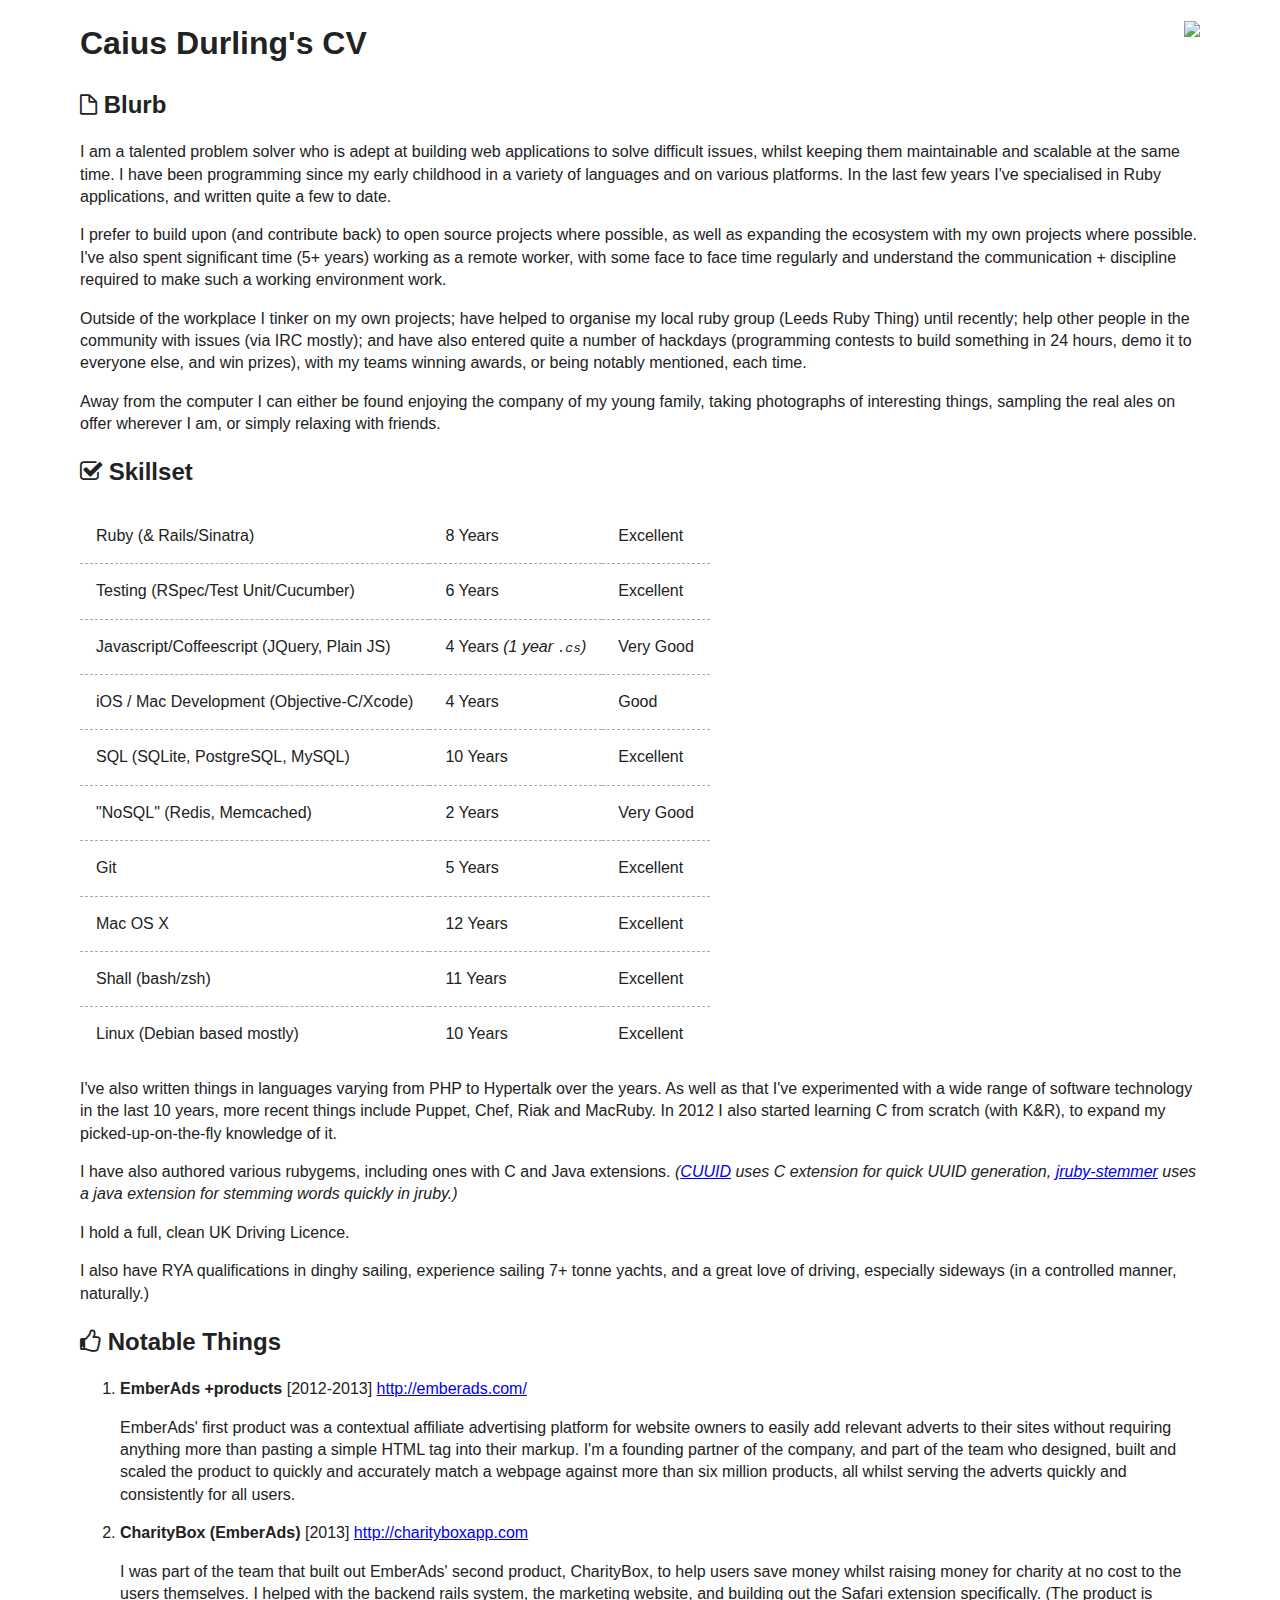
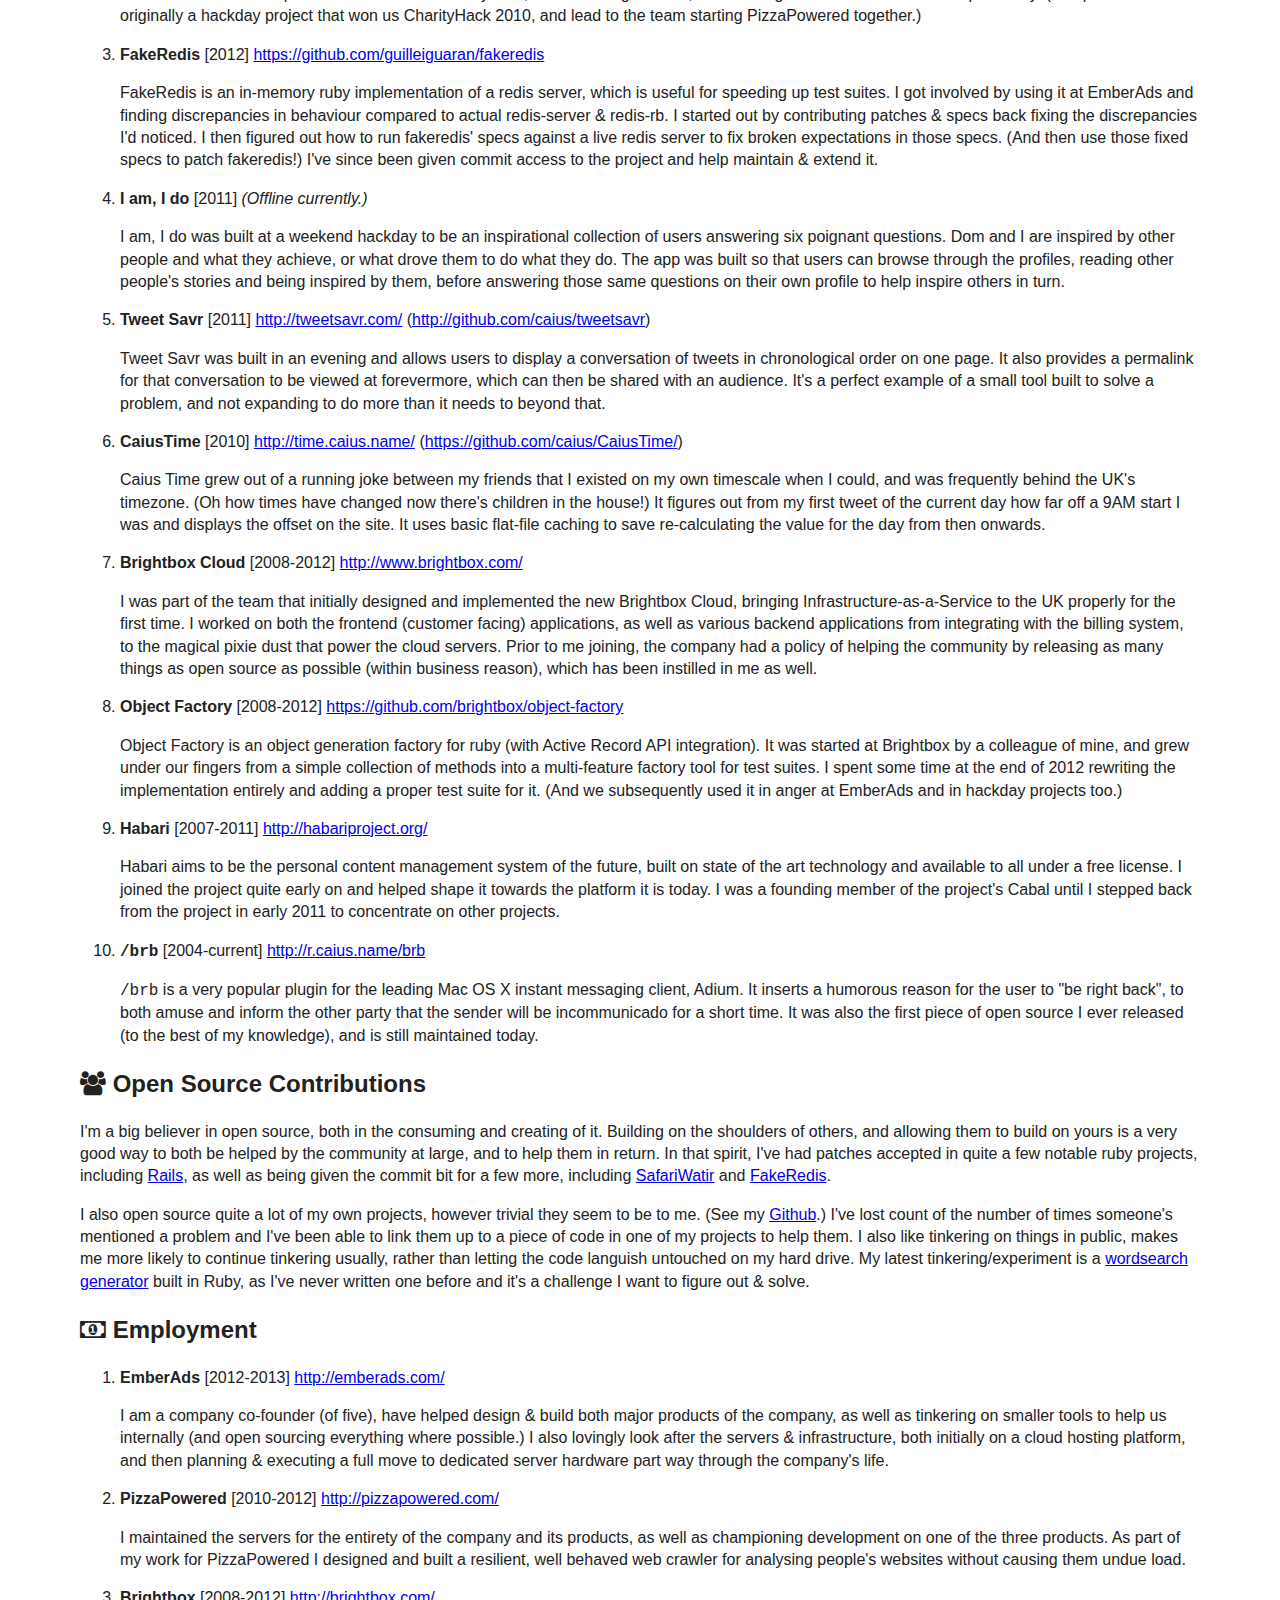
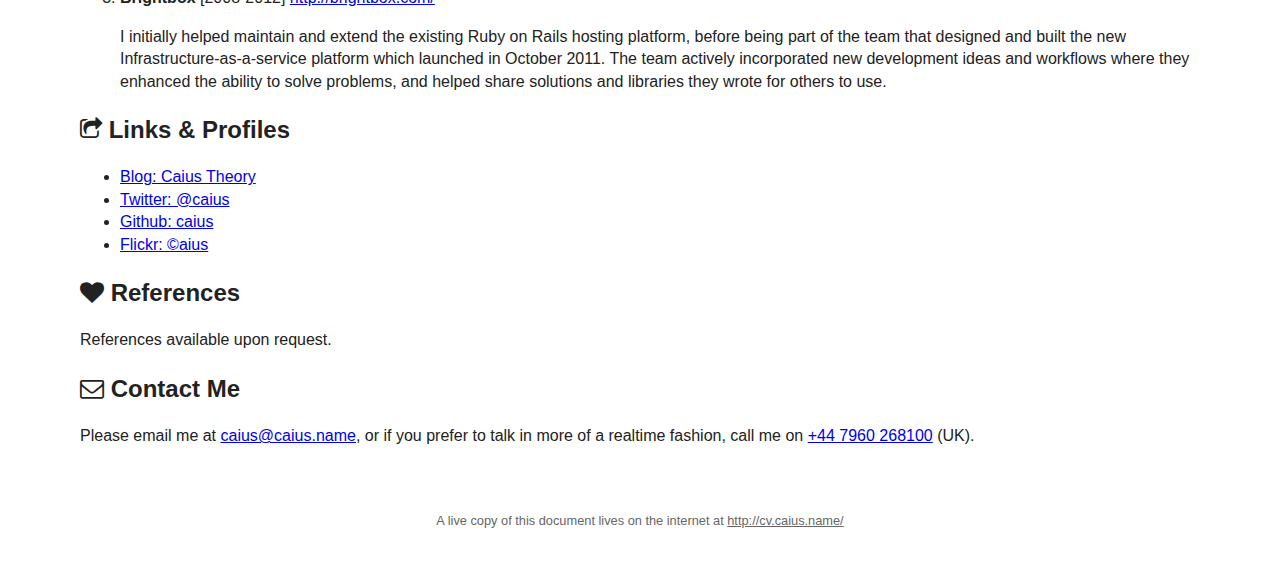
==== static/index.html @ 547f4424 "Move static inputs into static/ folder" ====
<!DOCTYPE html>
<!--[if lt IE 7]>      <html class="no-js lt-ie9 lt-ie8 lt-ie7"> <![endif]-->
<!--[if IE 7]>         <html class="no-js lt-ie9 lt-ie8"> <![endif]-->
<!--[if IE 8]>         <html class="no-js lt-ie9"> <![endif]-->
<!--[if gt IE 8]><!--> <html class="no-js"> <!--<![endif]-->
<head>
  <meta charset="utf-8">
  <meta http-equiv="X-UA-Compatible" content="IE=edge,chrome=1">
  <title></title>
  <meta name="description" content="">
  <meta name="viewport" content="width=device-width">

  <link rel="stylesheet" href="css/font-awesome.min.css">
  <link rel="stylesheet" href="css/normalize.css">
  <link rel="stylesheet" href="css/main.css">
</head>
<body>
  <h1>
    Caius Durling's CV
    <img src="http://caius.name/images/avatar.png" />
  </h1>

  <h2 id="blurb">
    <i class="icon-file"></i> Blurb
  </h2>
  <p>
    I am a talented problem solver who is adept at building web applications to solve difficult issues, whilst keeping them maintainable and scalable at the same time. I have been programming since my early childhood in a variety of languages and on various platforms. In the last few years I've specialised in Ruby applications, and written quite a few to date.
  </p>
  <p>
    I prefer to build upon (and contribute back) to open source projects where possible, as well as expanding the ecosystem with my own projects where possible. I've also spent significant time (5+ years) working as a remote worker, with some face to face time regularly and understand the communication + discipline required to make such a working environment work.
  </p>
  <p>
    Outside of the workplace I tinker on my own projects; have helped to organise my local ruby group (Leeds Ruby Thing) until recently; help other people in the community with issues (via IRC mostly); and have also entered quite a number of hackdays (programming contests to build something in 24 hours, demo it to everyone else, and win prizes), with my teams winning awards, or being notably mentioned, each time.
  </p>
  <p>
    Away from the computer I can either be found enjoying the company of my young family, taking photographs of interesting things, sampling the real ales on offer wherever I am, or simply relaxing with friends.
  </p>
  <h2 id="skillset">
    <i class="icon-check"></i> Skillset
  </h2>

  <table>
    <tr>
      <td>Ruby (&amp; Rails/Sinatra)</td>
      <td>8 Years</td>
      <td>Excellent</td>
    </tr>
    <tr>
      <td>Testing (RSpec/Test Unit/Cucumber)</td>
      <td>6 Years</td>
      <td>Excellent</td>
    </tr>
    <tr>
      <td>Javascript/Coffeescript (JQuery, Plain JS)</td>
      <td>4 Years <i>(1 year <tt>.cs</tt>)</i></td>
      <td>Very Good</td>
    </tr>
    <tr>
      <td>iOS / Mac Development (Objective-C/Xcode)</td>
      <td>4 Years</td>
      <td>Good</td>
    </tr>
    <tr>
      <td>SQL (SQLite, PostgreSQL, MySQL)</td>
      <td>10 Years</td>
      <td>Excellent</td>
    </tr>
    <tr>
      <td>"NoSQL" (Redis, Memcached)</td>
      <td>2 Years</td>
      <td>Very Good</td>
    </tr>
    <tr>
      <td>Git</td>
      <td>5 Years</td>
      <td>Excellent</td>
    </tr>
    <tr>
      <td>Mac OS X</td>
      <td>12 Years</td>
      <td>Excellent</td>
    </tr>
    <tr>
      <td>Shall (bash/zsh)</td>
      <td>11 Years</td>
      <td>Excellent</td>
    </tr>
    <tr>
      <td>Linux (Debian based mostly)</td>
      <td>10 Years</td>
      <td>Excellent</td>
    </tr>
  </table>

  <p>I've also written things in languages varying from PHP to Hypertalk over the years. As well as that I've experimented with a wide range of software technology in the last 10 years, more recent things include Puppet, Chef, Riak and MacRuby. In 2012 I also started learning C from scratch (with K&amp;R), to expand my picked-up-on-the-fly knowledge of it.</p>

  <p>I have also authored various rubygems, including ones with C and Java extensions. <em>(<a href="https://github.com/EmberAds/cuuid">CUUID</a> uses C extension for quick UUID generation, <a href="https://github.com/caius/jruby-stemmer">jruby-stemmer</a> uses a java extension for stemming words quickly in jruby.)</em></p>

  <p>
    I hold a full, clean UK Driving Licence.
  </p>
  <p>
    I also have RYA qualifications in dinghy sailing, experience sailing 7+ tonne yachts, and a great love of driving, especially sideways (in a controlled manner, naturally.)
  </p>

  <h2 id="notable-things">
    <i class="icon-thumbs-up"></i> Notable Things
  </h2>

  <ol>
    <li>
      <p>
        <strong>EmberAds +products</strong> [2012-2013] <a href="http://emberads.com/">http://emberads.com/</a>
      </p>
      <p>
        EmberAds' first product was a contextual affiliate advertising platform for website owners to easily add relevant adverts to their sites without requiring anything more than pasting a simple HTML tag into their markup. I'm a founding partner of the company, and part of the team who designed, built and scaled the product to quickly and accurately match a webpage against more than six million products, all whilst serving the adverts quickly and consistently for all users.
      </p>
    </li>
    <li>
      <p>
        <strong>CharityBox (EmberAds)</strong> [2013] <a href="http://charityboxapp.com">http://charityboxapp.com</a>
      </p>
      <p>
        I was part of the team that built out EmberAds' second product, CharityBox, to help users save money whilst raising money for charity at no cost to the users themselves. I helped with the backend rails system, the marketing website, and building out the Safari extension specifically. (The product is originally a hackday project that won us CharityHack 2010, and lead to the team starting PizzaPowered together.)
      </p>
    </li>
    <li>
      <p><strong>FakeRedis</strong> [2012] <a href="https://github.com/guilleiguaran/fakeredis">https://github.com/guilleiguaran/fakeredis</a></p>
      <p>FakeRedis is an in-memory ruby implementation of a redis server, which is useful for speeding up test suites. I got involved by using it at EmberAds and finding discrepancies in behaviour compared to actual redis-server &amp; redis-rb. I started out by contributing patches &amp; specs back fixing the discrepancies I'd noticed. I then figured out how to run fakeredis' specs against a live redis server to fix broken expectations in those specs. (And then use those fixed specs to patch fakeredis!) I've since been given commit access to the project and help maintain &amp; extend it.</p>
    </li>
    <li>
      <p>
        <strong>I am, I do</strong> [2011] <em>(Offline currently.)</em>
      </p>
      <p>
        I am, I do was built at a weekend hackday to be an inspirational collection of users answering six poignant questions. Dom and I are inspired by other people and what they achieve, or what drove them to do what they do. The app was built so that users can browse through the profiles, reading other people's stories and being inspired by them, before answering those same questions on their own profile to help inspire others in turn.
      </p>
    </li>
    <li>
      <p>
        <strong>Tweet Savr</strong> [2011] <a href="http://tweetsavr.com/">http://tweetsavr.com/</a> (<a href="http://github.com/caius/tweetsavr">http://github.com/caius/tweetsavr</a>)
      </p>
      <p>
        Tweet Savr was built in an evening and allows users to display a conversation of tweets in chronological order on one page. It also provides a permalink for that conversation to be viewed at forevermore, which can then be shared with an audience. It's a perfect example of a small tool built to solve a problem, and not expanding to do more than it needs to beyond that.
      </p>
    </li>
    <li>
      <p>
        <strong>CaiusTime</strong> [2010] <a href="http://time.caius.name/">http://time.caius.name/</a> (<a href="https://github.com/caius/CaiusTime/">https://github.com/caius/CaiusTime/</a>)
      </p>
      <p>
        Caius Time grew out of a running joke between my friends that I existed on my own timescale when I could, and was frequently behind the UK's timezone. (Oh how times have changed now there's children in the house!) It figures out from my first tweet of the current day how far off a 9AM start I was and displays the offset on the site. It uses basic flat-file caching to save re-calculating the value for the day from then onwards.
      </p>
    </li>
    <li>
      <p>
        <strong>Brightbox Cloud</strong> [2008-2012] <a href="http://www.brightbox.com/">http://www.brightbox.com/</a>
      </p>
      <p>
        I was part of the team that initially designed and implemented the new Brightbox Cloud, bringing Infrastructure-as-a-Service to the UK properly for the first time. I worked on both the frontend (customer facing) applications, as well as various backend applications from integrating with the billing system, to the magical pixie dust that power the cloud servers. Prior to me joining, the company had a policy of helping the community by releasing as many things as open source as possible (within business reason), which has been instilled in me as well.
      </p>
    </li>
    <li>
      <p><strong>Object Factory</strong> [2008-2012] <a href="https://github.com/brightbox/object-factory">https://github.com/brightbox/object-factory</a></p>
      <p>Object Factory is an object generation factory for ruby (with Active Record API integration). It was started at Brightbox by a colleague of mine, and grew under our fingers from a simple collection of methods into a multi-feature factory tool for test suites. I spent some time at the end of 2012 rewriting the implementation entirely and adding a proper test suite for it. (And we subsequently used it in anger at EmberAds and in hackday projects too.)</p>
    </li>
    <li>
      <p>
        <strong>Habari</strong> [2007-2011] <a href="http://habariproject.org/">http://habariproject.org/</a>
      </p>
      <p>
        Habari aims to be the personal content management system of the future, built on state of the art technology and available to all under a free license. I joined the project quite early on and helped shape it towards the platform it is today. I was a founding member of the project's Cabal until I stepped back from the project in early 2011 to concentrate on other projects.
      </p>
    </li>
    <li>
      <p>
        <strong><code>/brb</code></strong> [2004-current] <a href="http://r.caius.name/brb">http://r.caius.name/brb</a>
      </p>
      <p>
        <code>/brb</code> is a very popular plugin for the leading Mac OS X instant messaging client, Adium. It inserts a humorous reason for the user to "be right back", to both amuse and inform the other party that the sender will be incommunicado for a short time. It was also the first piece of open source I ever released (to the best of my knowledge), and is still maintained today.
      </p>
    </li>
  </ol>

  <h2 id="open-source">
    <i class="icon-group"></i> Open Source Contributions
  </h2>
  <p>
    I'm a big believer in open source, both in the consuming and creating of it. Building on the shoulders of others, and allowing them to build on yours is a very good way to both be helped by the community at large, and to help them in return. In that spirit, I've had patches accepted in quite a few notable ruby projects, including <a href="https://github.com/rails/rails">Rails</a>, as well as being given the commit bit for a few more, including <a href="https://github.com/redsquirrel/safariwatir">SafariWatir</a> and <a href="https://github.com/guilleiguaran/fakeredis">FakeRedis</a>.
  </p>
  <p>
    I also open source quite a lot of my own projects, however trivial they seem to be to me. (See my <a href="http://github.com/caius">Github</a>.) I've lost count of the number of times someone's mentioned a problem and I've been able to link them up to a piece of code in one of my projects to help them. I also like tinkering on things in public, makes me more likely to continue tinkering usually, rather than letting the code languish untouched on my hard drive. My latest tinkering/experiment is a <a href="https://github.com/caius/wordsearch">wordsearch generator</a> built in Ruby, as I've never written one before and it's a challenge I want to figure out &amp; solve.
  </p>

  <h2 id="employment">
    <i class="icon-money"></i> Employment
  </h2>
  <ol style="list-style-type: decimal">
    <li>
      <p>
        <strong>EmberAds</strong> [2012-2013] <a href="http://emberads.com/">http://emberads.com/</a>
      </p>
      <p>
        I am a company co-founder (of five), have helped design &amp; build both major products of the company, as well as tinkering on smaller tools to help us internally (and open sourcing everything where possible.) I also lovingly look after the servers &amp; infrastructure, both initially on a cloud hosting platform, and then planning &amp; executing a full move to dedicated server hardware part way through the company's life.
      </p>
    </li>
    <li>
      <p>
        <strong>PizzaPowered</strong> [2010-2012] <a href="http://pizzapowered.com/">http://pizzapowered.com/</a>
      </p>
      <p>
        I maintained the servers for the entirety of the company and its products, as well as championing development on one of the three products. As part of my work for PizzaPowered I designed and built a resilient, well behaved web crawler for analysing people's websites without causing them undue load.
      </p>
    </li>
    <li>
      <p>
        <strong>Brightbox</strong> [2008-2012] <a href="http://brightbox.com/">http://brightbox.com/</a>
      </p>
      <p>
        I initially helped maintain and extend the existing Ruby on Rails hosting platform, before being part of the team that designed and built the new Infrastructure-as-a-service platform which launched in October 2011. The team actively incorporated new development ideas and workflows where they enhanced the ability to solve problems, and helped share solutions and libraries they wrote for others to use.
      </p>
    </li>
  </ol>
  <h2 id="links-profiles">
    <i class="icon-share"></i> Links &amp; Profiles
  </h2>
  <ul>
    <li>
      <a href="http://caiustheory.com/">Blog: Caius Theory</a>
    </li>
    <li>
      <a href="http://twitter.com/caius">Twitter: @caius</a>
    </li>
    <li>
      <a href="http://github.com/caius">Github: caius</a>
    </li>
    <li>
      <a href="http://flickr.com/caius">Flickr: ©aius</a>
    </li>
  </ul>

  <h2 id="references">
    <i class="icon-heart"></i> References
  </h2>

  <p>References available upon request.</p>

  <h2 id="contact-me">
    <i class="icon-envelope"></i> Contact Me
  </h2>
  <p>
  Please email me at <script type="text/javascript">
    //<![CDATA[
    <!--
      h='&#x63;&#x61;&#x69;&#x75;&#x73;&#46;&#110;&#x61;&#x6d;&#x65;';a='&#64;';n='&#x63;&#x61;&#x69;&#x75;&#x73;';e=n+a+h;
      document.write('<a h'+'ref'+'="ma'+'ilto'+':'+e+'">'+e+'<\/'+'a'+'>');
        // -->
        //]]>
        </script><noscript>caius at caius dot name</noscript>, or if you prefer to talk in more of a realtime fashion, call me on <a href="tel://447960268100/">+44 7960 268100</a> (UK).
    </p>

  <footer>
    A live copy of this document lives on the internet at <a href="http://cv.caius.name/">http://cv.caius.name/</a>
  </footer>

</body>
</html>
---- static/css/main.css ----
/*
 * HTML5 Boilerplate
 *
 * What follows is the result of much research on cross-browser styling.
 * Credit left inline and big thanks to Nicolas Gallagher, Jonathan Neal,
 * Kroc Camen, and the H5BP dev community and team.
 */

/* ==========================================================================
   Base styles: opinionated defaults
   ========================================================================== */

html,
button,
input,
select,
textarea {
    color: #222;
}

body {
    font-size: 1em;
    line-height: 1.4;
}

/*
 * Remove text-shadow in selection highlight: h5bp.com/i
 * These selection declarations have to be separate.
 * Customize the background color to match your design.
 */

::-moz-selection {
    background: #b3d4fc;
    text-shadow: none;
}

::selection {
    background: #b3d4fc;
    text-shadow: none;
}

/*
 * A better looking default horizontal rule
 */

hr {
    display: block;
    height: 1px;
    border: 0;
    border-top: 1px solid #ccc;
    margin: 1em 0;
    padding: 0;
}

/*
 * Remove the gap between images and the bottom of their containers: h5bp.com/i/440
 */

img {
    vertical-align: middle;
}

/*
 * Remove default fieldset styles.
 */

fieldset {
    border: 0;
    margin: 0;
    padding: 0;
}

/*
 * Allow only vertical resizing of textareas.
 */

textarea {
    resize: vertical;
}

/* ==========================================================================
   Chrome Frame prompt
   ========================================================================== */

.chromeframe {
    margin: 0.2em 0;
    background: #ccc;
    color: #000;
    padding: 0.2em 0;
}

/* ==========================================================================
   Author's custom styles
   ========================================================================== */

   body {
     margin-left: 5em;
     margin-right: 5em;
     margin-bottom: 3em;
   }

   h1 img {
     float: right;
   }

   table tr {
     border-bottom: 1px dashed #aaa;
   }

   table tr:last-child {
     border-bottom: none;
   }

   table td {
     padding: 1em;
   }

   ol {
     list-style-type: decimal;
   }

   footer {
     font-size: 0.8em;
     color: #666;
     text-align: center;
     margin: 0 auto;
     margin-top: 5em;
   }

   footer a {
     color: #666;
   }

/* ==========================================================================
   Helper classes
   ========================================================================== */

/*
 * Image replacement
 */

.ir {
    background-color: transparent;
    border: 0;
    overflow: hidden;
    /* IE 6/7 fallback */
    *text-indent: -9999px;
}

.ir:before {
    content: "";
    display: block;
    width: 0;
    height: 150%;
}

/*
 * Hide from both screenreaders and browsers: h5bp.com/u
 */

.hidden {
    display: none !important;
    visibility: hidden;
}

/*
 * Hide only visually, but have it available for screenreaders: h5bp.com/v
 */

.visuallyhidden {
    border: 0;
    clip: rect(0 0 0 0);
    height: 1px;
    margin: -1px;
    overflow: hidden;
    padding: 0;
    position: absolute;
    width: 1px;
}

/*
 * Extends the .visuallyhidden class to allow the element to be focusable
 * when navigated to via the keyboard: h5bp.com/p
 */

.visuallyhidden.focusable:active,
.visuallyhidden.focusable:focus {
    clip: auto;
    height: auto;
    margin: 0;
    overflow: visible;
    position: static;
    width: auto;
}

/*
 * Hide visually and from screenreaders, but maintain layout
 */

.invisible {
    visibility: hidden;
}

/*
 * Clearfix: contain floats
 *
 * For modern browsers
 * 1. The space content is one way to avoid an Opera bug when the
 *    `contenteditable` attribute is included anywhere else in the document.
 *    Otherwise it causes space to appear at the top and bottom of elements
 *    that receive the `clearfix` class.
 * 2. The use of `table` rather than `block` is only necessary if using
 *    `:before` to contain the top-margins of child elements.
 */

.clearfix:before,
.clearfix:after {
    content: " "; /* 1 */
    display: table; /* 2 */
}

.clearfix:after {
    clear: both;
}

/*
 * For IE 6/7 only
 * Include this rule to trigger hasLayout and contain floats.
 */

.clearfix {
    *zoom: 1;
}

/* ==========================================================================
   EXAMPLE Media Queries for Responsive Design.
   Theses examples override the primary ('mobile first') styles.
   Modify as content requires.
   ========================================================================== */

@media only screen and (min-width: 35em) {
    /* Style adjustments for viewports that meet the condition */
}

@media print,
       (-o-min-device-pixel-ratio: 5/4),
       (-webkit-min-device-pixel-ratio: 1.25),
       (min-resolution: 120dpi) {
    /* Style adjustments for high resolution devices */
}

/* ==========================================================================
   Print styles.
   Inlined to avoid required HTTP connection: h5bp.com/r
   ========================================================================== */

@media print {
    * {
        background: transparent !important;
        color: #000 !important; /* Black prints faster: h5bp.com/s */
        box-shadow: none !important;
        text-shadow: none !important;
    }

    a,
    a:visited {
        text-decoration: underline;
    }

    a[href]:after {
        content: " (" attr(href) ")";
    }

    abbr[title]:after {
        content: " (" attr(title) ")";
    }

    /*
     * Don't show links for images, or javascript/internal links
     */

    .ir a:after,
    a[href^="javascript:"]:after,
    a[href^="#"]:after {
        content: "";
    }

    pre,
    blockquote {
        border: 1px solid #999;
        page-break-inside: avoid;
    }

    thead {
        display: table-header-group; /* h5bp.com/t */
    }

    tr,
    img {
        page-break-inside: avoid;
    }

    img {
        max-width: 100% !important;
    }

    @page {
        margin: 0.5cm;
    }

    p,
    h2,
    h3 {
        orphans: 3;
        widows: 3;
    }

    h2,
    h3 {
        page-break-after: avoid;
    }
}
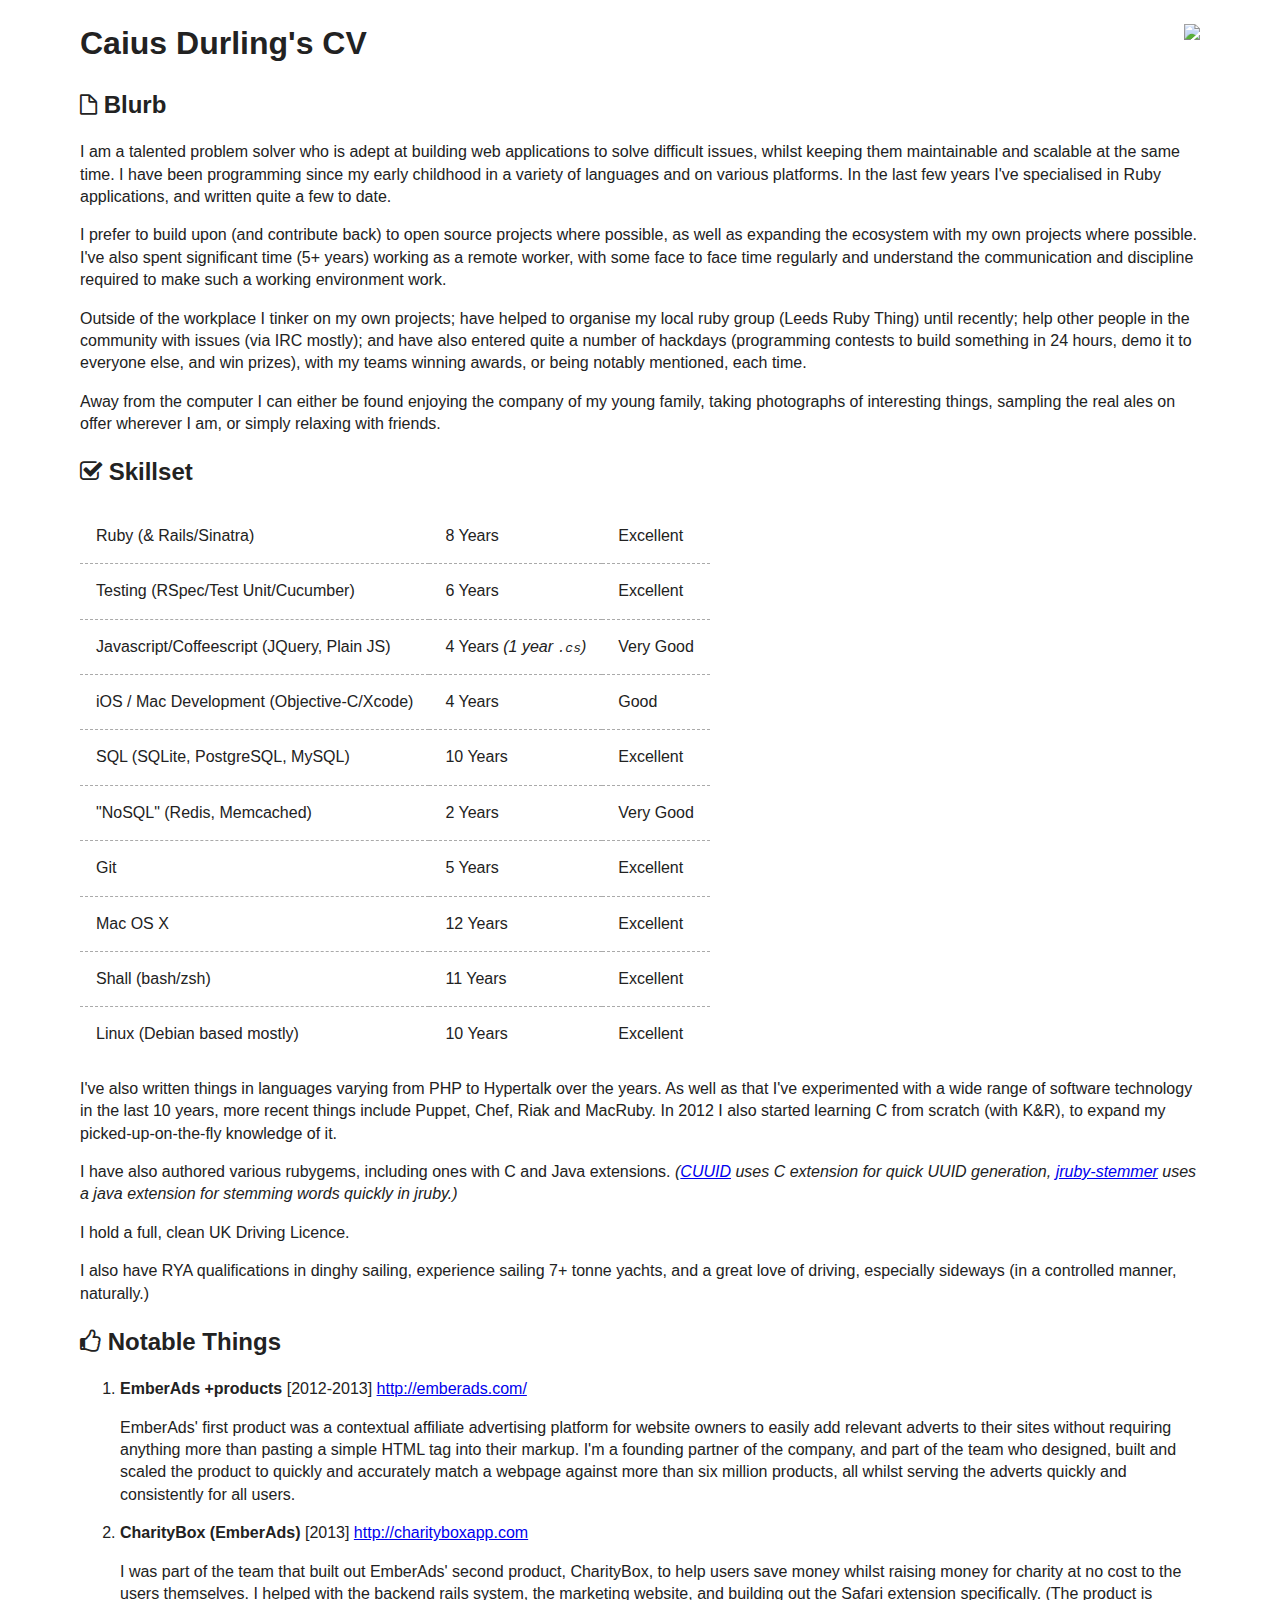
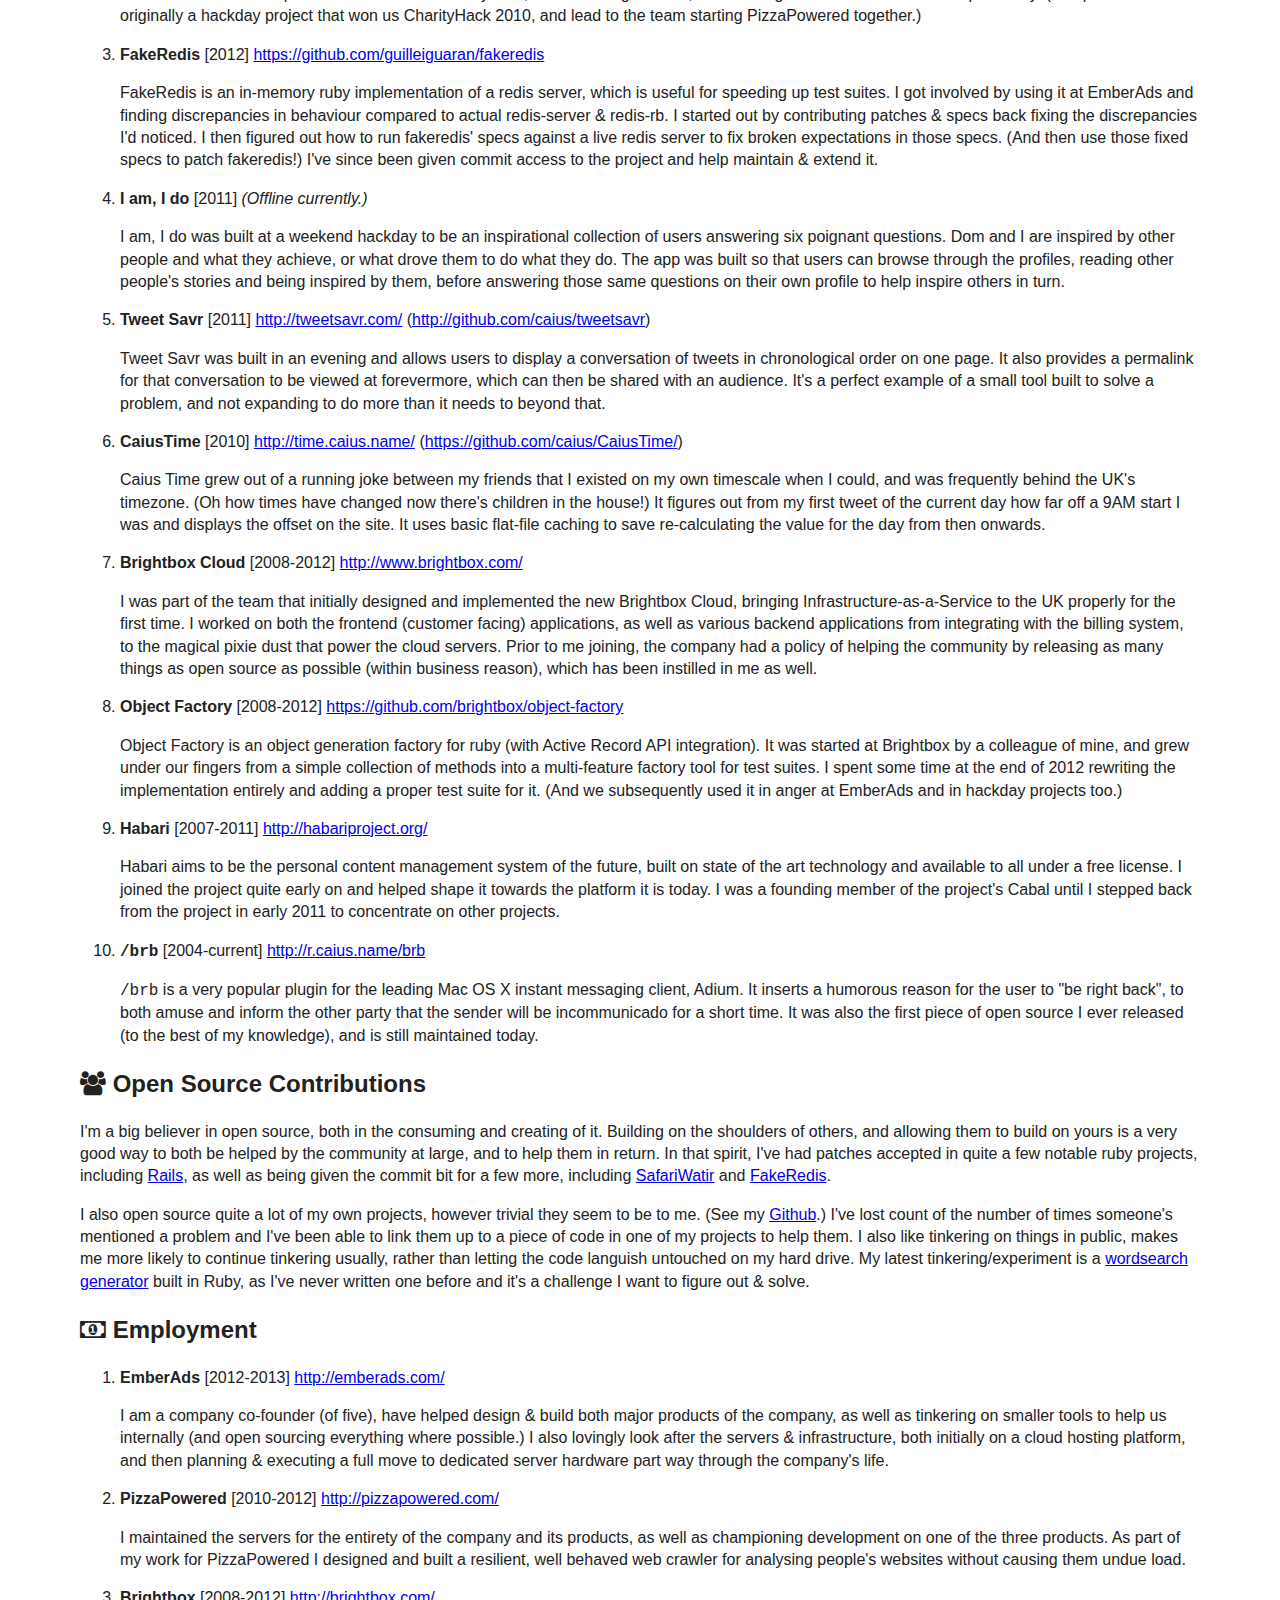
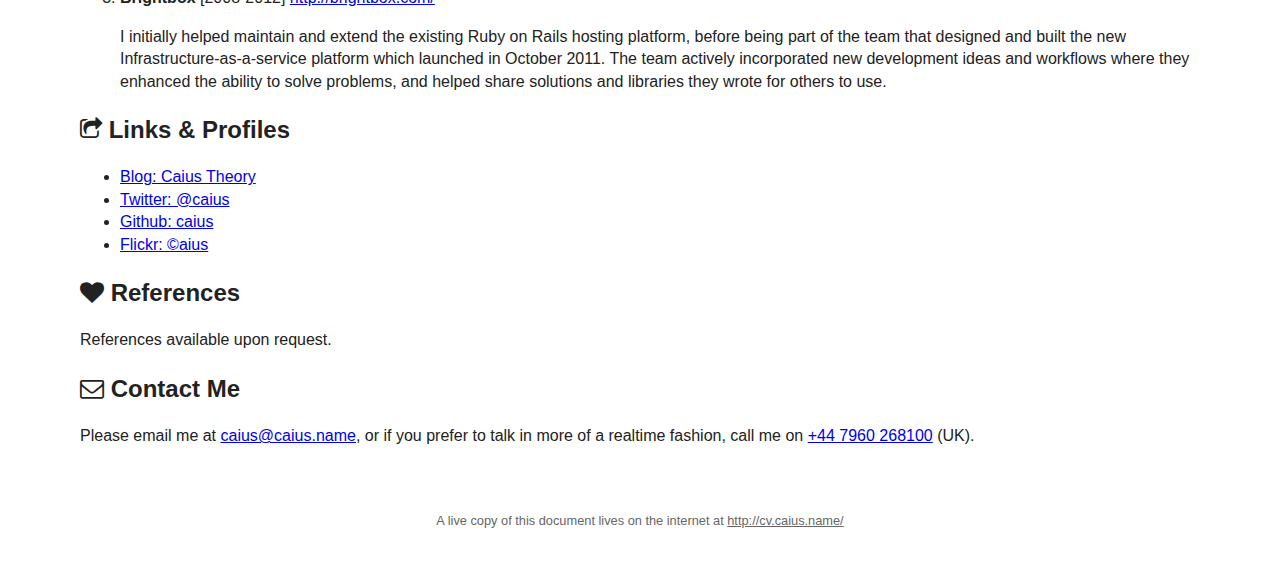
==== commit acd69220: "Pull down from live" ====
--- a/static/index.html
+++ b/static/index.html
@@ -17,8 +17,9 @@
 <body>
   <h1>
     Caius Durling's CV
-    <img src="http://caius.name/images/avatar.png" />
   </h1>
+
+  <img src="http://caius.name/images/avatar.png" />
 
   <h2 id="blurb">
     <i class="icon-file"></i> Blurb
@@ -27,7 +28,7 @@
     I am a talented problem solver who is adept at building web applications to solve difficult issues, whilst keeping them maintainable and scalable at the same time. I have been programming since my early childhood in a variety of languages and on various platforms. In the last few years I've specialised in Ruby applications, and written quite a few to date.
   </p>
   <p>
-    I prefer to build upon (and contribute back) to open source projects where possible, as well as expanding the ecosystem with my own projects where possible. I've also spent significant time (5+ years) working as a remote worker, with some face to face time regularly and understand the communication + discipline required to make such a working environment work.
+    I prefer to build upon (and contribute back) to open source projects where possible, as well as expanding the ecosystem with my own projects where possible. I've also spent significant time (5+ years) working as a remote worker, with some face to face time regularly and understand the communication and discipline required to make such a working environment work.
   </p>
   <p>
     Outside of the workplace I tinker on my own projects; have helped to organise my local ruby group (Leeds Ruby Thing) until recently; help other people in the community with issues (via IRC mostly); and have also entered quite a number of hackdays (programming contests to build something in 24 hours, demo it to everyone else, and win prizes), with my teams winning awards, or being notably mentioned, each time.
@@ -235,7 +236,7 @@
       <a href="http://github.com/caius">Github: caius</a>
     </li>
     <li>
-      <a href="http://flickr.com/caius">Flickr: ©aius</a>
+      <a href="http://flickr.com/caius">Flickr: &copy;aius</a>
     </li>
   </ul>
 
--- a/static/css/main.css
+++ b/static/css/main.css
@@ -99,8 +99,10 @@
      margin-bottom: 3em;
    }
 
-   h1 img {
+   img {
      float: right;
+     position: relative;
+     top: -4em;
    }
 
    table tr {
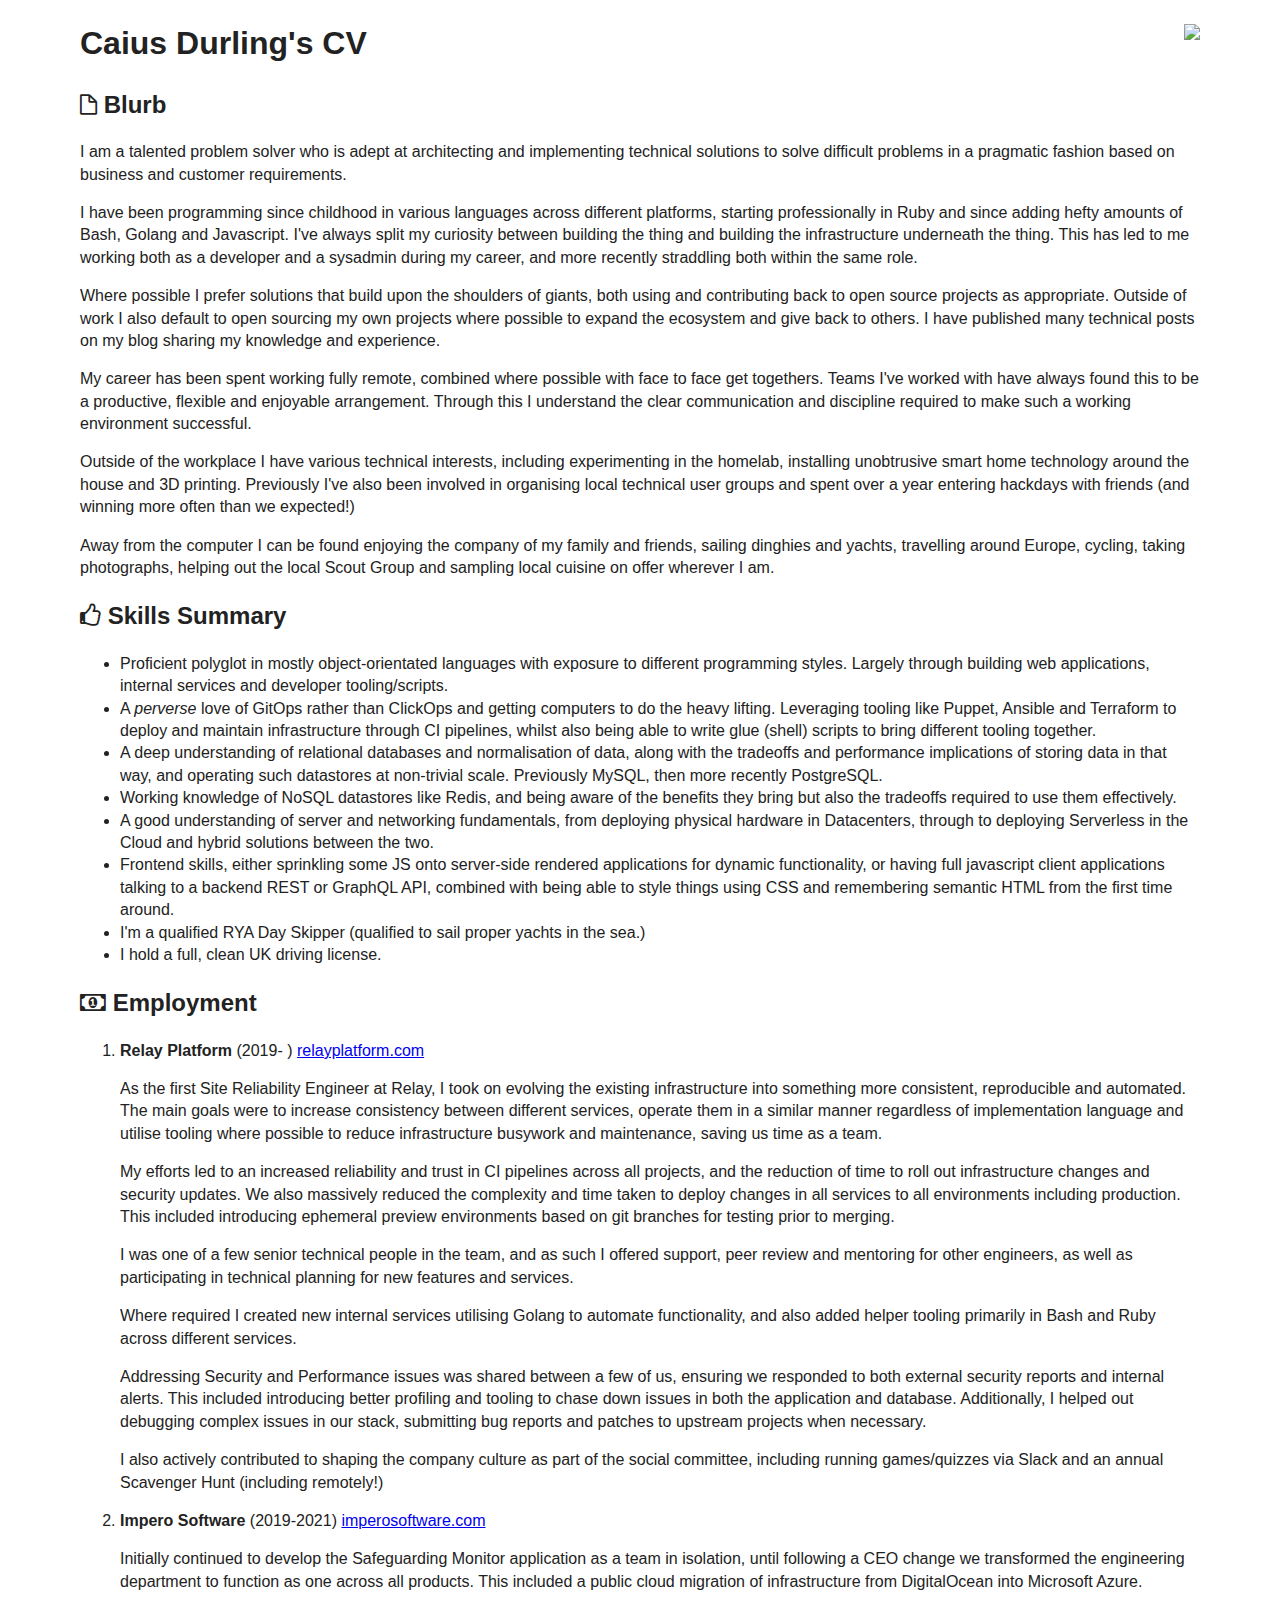
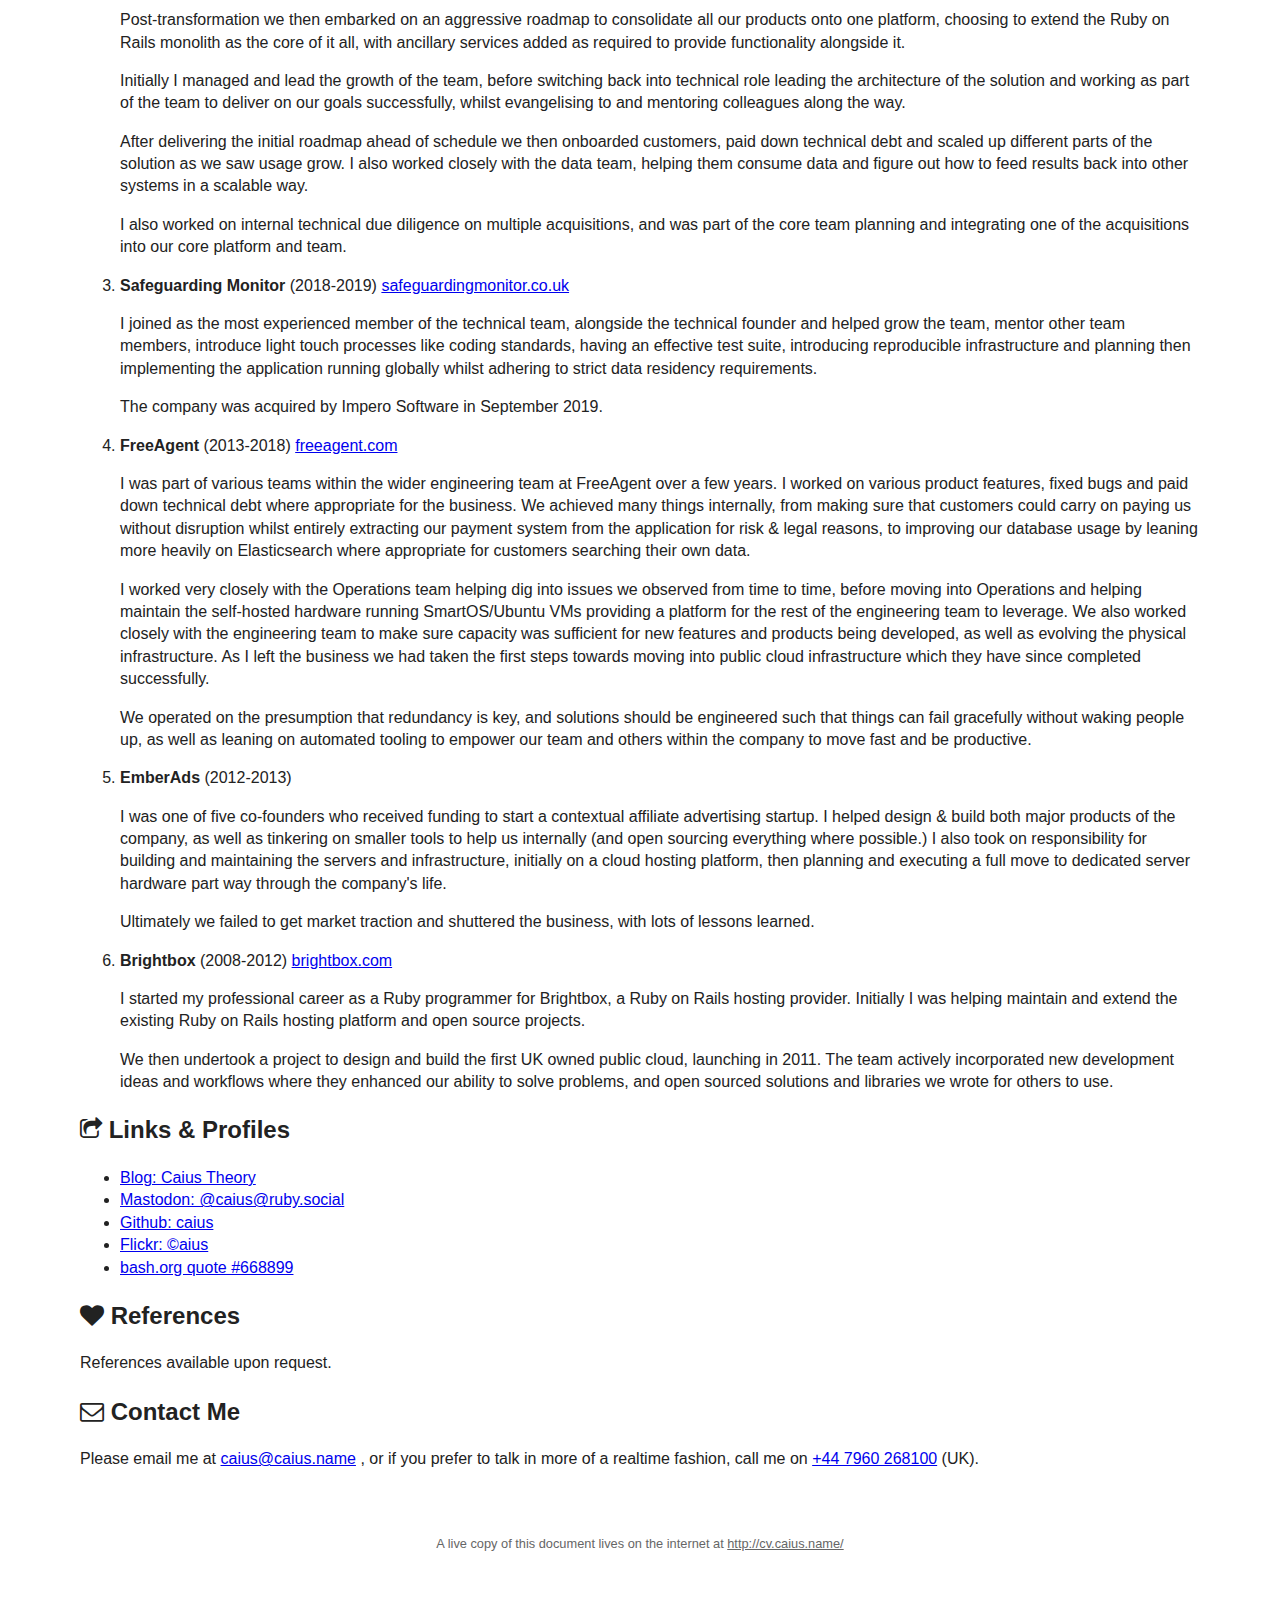
==== commit d7afc4ca: "Update CV for recent years" ====
--- a/static/index.html
+++ b/static/index.html
@@ -1,268 +1,231 @@
 <!DOCTYPE html>
-<!--[if lt IE 7]>      <html class="no-js lt-ie9 lt-ie8 lt-ie7"> <![endif]-->
-<!--[if IE 7]>         <html class="no-js lt-ie9 lt-ie8"> <![endif]-->
-<!--[if IE 8]>         <html class="no-js lt-ie9"> <![endif]-->
-<!--[if gt IE 8]><!--> <html class="no-js"> <!--<![endif]-->
-<head>
-  <meta charset="utf-8">
-  <meta http-equiv="X-UA-Compatible" content="IE=edge,chrome=1">
-  <title></title>
-  <meta name="description" content="">
-  <meta name="viewport" content="width=device-width">
-
-  <link rel="stylesheet" href="css/font-awesome.min.css">
-  <link rel="stylesheet" href="css/normalize.css">
-  <link rel="stylesheet" href="css/main.css">
-</head>
-<body>
-  <h1>
-    Caius Durling's CV
-  </h1>
-
-  <img src="http://caius.name/images/avatar.png" />
-
-  <h2 id="blurb">
-    <i class="icon-file"></i> Blurb
-  </h2>
-  <p>
-    I am a talented problem solver who is adept at building web applications to solve difficult issues, whilst keeping them maintainable and scalable at the same time. I have been programming since my early childhood in a variety of languages and on various platforms. In the last few years I've specialised in Ruby applications, and written quite a few to date.
-  </p>
-  <p>
-    I prefer to build upon (and contribute back) to open source projects where possible, as well as expanding the ecosystem with my own projects where possible. I've also spent significant time (5+ years) working as a remote worker, with some face to face time regularly and understand the communication and discipline required to make such a working environment work.
-  </p>
-  <p>
-    Outside of the workplace I tinker on my own projects; have helped to organise my local ruby group (Leeds Ruby Thing) until recently; help other people in the community with issues (via IRC mostly); and have also entered quite a number of hackdays (programming contests to build something in 24 hours, demo it to everyone else, and win prizes), with my teams winning awards, or being notably mentioned, each time.
-  </p>
-  <p>
-    Away from the computer I can either be found enjoying the company of my young family, taking photographs of interesting things, sampling the real ales on offer wherever I am, or simply relaxing with friends.
-  </p>
-  <h2 id="skillset">
-    <i class="icon-check"></i> Skillset
-  </h2>
-
-  <table>
-    <tr>
-      <td>Ruby (&amp; Rails/Sinatra)</td>
-      <td>8 Years</td>
-      <td>Excellent</td>
-    </tr>
-    <tr>
-      <td>Testing (RSpec/Test Unit/Cucumber)</td>
-      <td>6 Years</td>
-      <td>Excellent</td>
-    </tr>
-    <tr>
-      <td>Javascript/Coffeescript (JQuery, Plain JS)</td>
-      <td>4 Years <i>(1 year <tt>.cs</tt>)</i></td>
-      <td>Very Good</td>
-    </tr>
-    <tr>
-      <td>iOS / Mac Development (Objective-C/Xcode)</td>
-      <td>4 Years</td>
-      <td>Good</td>
-    </tr>
-    <tr>
-      <td>SQL (SQLite, PostgreSQL, MySQL)</td>
-      <td>10 Years</td>
-      <td>Excellent</td>
-    </tr>
-    <tr>
-      <td>"NoSQL" (Redis, Memcached)</td>
-      <td>2 Years</td>
-      <td>Very Good</td>
-    </tr>
-    <tr>
-      <td>Git</td>
-      <td>5 Years</td>
-      <td>Excellent</td>
-    </tr>
-    <tr>
-      <td>Mac OS X</td>
-      <td>12 Years</td>
-      <td>Excellent</td>
-    </tr>
-    <tr>
-      <td>Shall (bash/zsh)</td>
-      <td>11 Years</td>
-      <td>Excellent</td>
-    </tr>
-    <tr>
-      <td>Linux (Debian based mostly)</td>
-      <td>10 Years</td>
-      <td>Excellent</td>
-    </tr>
-  </table>
-
-  <p>I've also written things in languages varying from PHP to Hypertalk over the years. As well as that I've experimented with a wide range of software technology in the last 10 years, more recent things include Puppet, Chef, Riak and MacRuby. In 2012 I also started learning C from scratch (with K&amp;R), to expand my picked-up-on-the-fly knowledge of it.</p>
-
-  <p>I have also authored various rubygems, including ones with C and Java extensions. <em>(<a href="https://github.com/EmberAds/cuuid">CUUID</a> uses C extension for quick UUID generation, <a href="https://github.com/caius/jruby-stemmer">jruby-stemmer</a> uses a java extension for stemming words quickly in jruby.)</em></p>
-
-  <p>
-    I hold a full, clean UK Driving Licence.
-  </p>
-  <p>
-    I also have RYA qualifications in dinghy sailing, experience sailing 7+ tonne yachts, and a great love of driving, especially sideways (in a controlled manner, naturally.)
-  </p>
-
-  <h2 id="notable-things">
-    <i class="icon-thumbs-up"></i> Notable Things
-  </h2>
-
-  <ol>
-    <li>
-      <p>
-        <strong>EmberAds +products</strong> [2012-2013] <a href="http://emberads.com/">http://emberads.com/</a>
-      </p>
-      <p>
-        EmberAds' first product was a contextual affiliate advertising platform for website owners to easily add relevant adverts to their sites without requiring anything more than pasting a simple HTML tag into their markup. I'm a founding partner of the company, and part of the team who designed, built and scaled the product to quickly and accurately match a webpage against more than six million products, all whilst serving the adverts quickly and consistently for all users.
-      </p>
-    </li>
-    <li>
-      <p>
-        <strong>CharityBox (EmberAds)</strong> [2013] <a href="http://charityboxapp.com">http://charityboxapp.com</a>
-      </p>
-      <p>
-        I was part of the team that built out EmberAds' second product, CharityBox, to help users save money whilst raising money for charity at no cost to the users themselves. I helped with the backend rails system, the marketing website, and building out the Safari extension specifically. (The product is originally a hackday project that won us CharityHack 2010, and lead to the team starting PizzaPowered together.)
-      </p>
-    </li>
-    <li>
-      <p><strong>FakeRedis</strong> [2012] <a href="https://github.com/guilleiguaran/fakeredis">https://github.com/guilleiguaran/fakeredis</a></p>
-      <p>FakeRedis is an in-memory ruby implementation of a redis server, which is useful for speeding up test suites. I got involved by using it at EmberAds and finding discrepancies in behaviour compared to actual redis-server &amp; redis-rb. I started out by contributing patches &amp; specs back fixing the discrepancies I'd noticed. I then figured out how to run fakeredis' specs against a live redis server to fix broken expectations in those specs. (And then use those fixed specs to patch fakeredis!) I've since been given commit access to the project and help maintain &amp; extend it.</p>
-    </li>
-    <li>
-      <p>
-        <strong>I am, I do</strong> [2011] <em>(Offline currently.)</em>
-      </p>
-      <p>
-        I am, I do was built at a weekend hackday to be an inspirational collection of users answering six poignant questions. Dom and I are inspired by other people and what they achieve, or what drove them to do what they do. The app was built so that users can browse through the profiles, reading other people's stories and being inspired by them, before answering those same questions on their own profile to help inspire others in turn.
-      </p>
-    </li>
-    <li>
-      <p>
-        <strong>Tweet Savr</strong> [2011] <a href="http://tweetsavr.com/">http://tweetsavr.com/</a> (<a href="http://github.com/caius/tweetsavr">http://github.com/caius/tweetsavr</a>)
-      </p>
-      <p>
-        Tweet Savr was built in an evening and allows users to display a conversation of tweets in chronological order on one page. It also provides a permalink for that conversation to be viewed at forevermore, which can then be shared with an audience. It's a perfect example of a small tool built to solve a problem, and not expanding to do more than it needs to beyond that.
-      </p>
-    </li>
-    <li>
-      <p>
-        <strong>CaiusTime</strong> [2010] <a href="http://time.caius.name/">http://time.caius.name/</a> (<a href="https://github.com/caius/CaiusTime/">https://github.com/caius/CaiusTime/</a>)
-      </p>
-      <p>
-        Caius Time grew out of a running joke between my friends that I existed on my own timescale when I could, and was frequently behind the UK's timezone. (Oh how times have changed now there's children in the house!) It figures out from my first tweet of the current day how far off a 9AM start I was and displays the offset on the site. It uses basic flat-file caching to save re-calculating the value for the day from then onwards.
-      </p>
-    </li>
-    <li>
-      <p>
-        <strong>Brightbox Cloud</strong> [2008-2012] <a href="http://www.brightbox.com/">http://www.brightbox.com/</a>
-      </p>
-      <p>
-        I was part of the team that initially designed and implemented the new Brightbox Cloud, bringing Infrastructure-as-a-Service to the UK properly for the first time. I worked on both the frontend (customer facing) applications, as well as various backend applications from integrating with the billing system, to the magical pixie dust that power the cloud servers. Prior to me joining, the company had a policy of helping the community by releasing as many things as open source as possible (within business reason), which has been instilled in me as well.
-      </p>
-    </li>
-    <li>
-      <p><strong>Object Factory</strong> [2008-2012] <a href="https://github.com/brightbox/object-factory">https://github.com/brightbox/object-factory</a></p>
-      <p>Object Factory is an object generation factory for ruby (with Active Record API integration). It was started at Brightbox by a colleague of mine, and grew under our fingers from a simple collection of methods into a multi-feature factory tool for test suites. I spent some time at the end of 2012 rewriting the implementation entirely and adding a proper test suite for it. (And we subsequently used it in anger at EmberAds and in hackday projects too.)</p>
-    </li>
-    <li>
-      <p>
-        <strong>Habari</strong> [2007-2011] <a href="http://habariproject.org/">http://habariproject.org/</a>
-      </p>
-      <p>
-        Habari aims to be the personal content management system of the future, built on state of the art technology and available to all under a free license. I joined the project quite early on and helped shape it towards the platform it is today. I was a founding member of the project's Cabal until I stepped back from the project in early 2011 to concentrate on other projects.
-      </p>
-    </li>
-    <li>
-      <p>
-        <strong><code>/brb</code></strong> [2004-current] <a href="http://r.caius.name/brb">http://r.caius.name/brb</a>
-      </p>
-      <p>
-        <code>/brb</code> is a very popular plugin for the leading Mac OS X instant messaging client, Adium. It inserts a humorous reason for the user to "be right back", to both amuse and inform the other party that the sender will be incommunicado for a short time. It was also the first piece of open source I ever released (to the best of my knowledge), and is still maintained today.
-      </p>
-    </li>
-  </ol>
-
-  <h2 id="open-source">
-    <i class="icon-group"></i> Open Source Contributions
-  </h2>
-  <p>
-    I'm a big believer in open source, both in the consuming and creating of it. Building on the shoulders of others, and allowing them to build on yours is a very good way to both be helped by the community at large, and to help them in return. In that spirit, I've had patches accepted in quite a few notable ruby projects, including <a href="https://github.com/rails/rails">Rails</a>, as well as being given the commit bit for a few more, including <a href="https://github.com/redsquirrel/safariwatir">SafariWatir</a> and <a href="https://github.com/guilleiguaran/fakeredis">FakeRedis</a>.
-  </p>
-  <p>
-    I also open source quite a lot of my own projects, however trivial they seem to be to me. (See my <a href="http://github.com/caius">Github</a>.) I've lost count of the number of times someone's mentioned a problem and I've been able to link them up to a piece of code in one of my projects to help them. I also like tinkering on things in public, makes me more likely to continue tinkering usually, rather than letting the code languish untouched on my hard drive. My latest tinkering/experiment is a <a href="https://github.com/caius/wordsearch">wordsearch generator</a> built in Ruby, as I've never written one before and it's a challenge I want to figure out &amp; solve.
-  </p>
-
-  <h2 id="employment">
-    <i class="icon-money"></i> Employment
-  </h2>
-  <ol style="list-style-type: decimal">
-    <li>
-      <p>
-        <strong>EmberAds</strong> [2012-2013] <a href="http://emberads.com/">http://emberads.com/</a>
-      </p>
-      <p>
-        I am a company co-founder (of five), have helped design &amp; build both major products of the company, as well as tinkering on smaller tools to help us internally (and open sourcing everything where possible.) I also lovingly look after the servers &amp; infrastructure, both initially on a cloud hosting platform, and then planning &amp; executing a full move to dedicated server hardware part way through the company's life.
-      </p>
-    </li>
-    <li>
-      <p>
-        <strong>PizzaPowered</strong> [2010-2012] <a href="http://pizzapowered.com/">http://pizzapowered.com/</a>
-      </p>
-      <p>
-        I maintained the servers for the entirety of the company and its products, as well as championing development on one of the three products. As part of my work for PizzaPowered I designed and built a resilient, well behaved web crawler for analysing people's websites without causing them undue load.
-      </p>
-    </li>
-    <li>
-      <p>
-        <strong>Brightbox</strong> [2008-2012] <a href="http://brightbox.com/">http://brightbox.com/</a>
-      </p>
-      <p>
-        I initially helped maintain and extend the existing Ruby on Rails hosting platform, before being part of the team that designed and built the new Infrastructure-as-a-service platform which launched in October 2011. The team actively incorporated new development ideas and workflows where they enhanced the ability to solve problems, and helped share solutions and libraries they wrote for others to use.
-      </p>
-    </li>
-  </ol>
-  <h2 id="links-profiles">
-    <i class="icon-share"></i> Links &amp; Profiles
-  </h2>
-  <ul>
-    <li>
-      <a href="http://caiustheory.com/">Blog: Caius Theory</a>
-    </li>
-    <li>
-      <a href="http://twitter.com/caius">Twitter: @caius</a>
-    </li>
-    <li>
-      <a href="http://github.com/caius">Github: caius</a>
-    </li>
-    <li>
-      <a href="http://flickr.com/caius">Flickr: &copy;aius</a>
-    </li>
-  </ul>
-
-  <h2 id="references">
-    <i class="icon-heart"></i> References
-  </h2>
-
-  <p>References available upon request.</p>
-
-  <h2 id="contact-me">
-    <i class="icon-envelope"></i> Contact Me
-  </h2>
-  <p>
-  Please email me at <script type="text/javascript">
-    //<![CDATA[
-    <!--
-      h='&#x63;&#x61;&#x69;&#x75;&#x73;&#46;&#110;&#x61;&#x6d;&#x65;';a='&#64;';n='&#x63;&#x61;&#x69;&#x75;&#x73;';e=n+a+h;
-      document.write('<a h'+'ref'+'="ma'+'ilto'+':'+e+'">'+e+'<\/'+'a'+'>');
+<html lang="en" class="no-js">
+  <head>
+    <meta charset="utf-8">
+    <meta name="viewport" content="width=device-width, initial-scale=1">
+    <title>Caius Durling - CV</title>
+
+    <link rel="stylesheet" href="css/font-awesome.min.css" />
+    <link rel="stylesheet" href="css/normalize.css" />
+    <link rel="stylesheet" href="css/main.css" />
+  </head>
+  <body>
+    <h1>Caius Durling's CV</h1>
+
+    <img src="http://caius.name/images/avatar.png" />
+
+    <h2 id="blurb"><i class="icon-file"></i> Blurb</h2>
+    <p>
+      I am a talented problem solver who is adept at architecting and implementing technical solutions to solve difficult problems in a pragmatic fashion based on business and customer requirements.
+    </p>
+
+    <p>
+      I have been programming since childhood in various languages across different platforms, starting professionally in Ruby and since adding hefty amounts of Bash, Golang and Javascript. I've always split my curiosity between building the thing and building the infrastructure underneath the thing. This has led to me working both as a developer and a sysadmin during my career, and more recently straddling both within the same role.
+    </p>
+
+    <p>
+      Where possible I prefer solutions that build upon the shoulders of giants, both using and contributing back to open source projects as appropriate. Outside of work I also default to open sourcing my own projects where possible to expand the ecosystem and give back to others. I have published many technical posts on my blog sharing my knowledge and experience.
+    </p>
+
+    <p>
+      My career has been spent working fully remote, combined where possible with face to face get togethers. Teams I've worked with have always found this to be a productive, flexible and enjoyable arrangement. Through this I understand the clear communication and discipline required to make such a working environment successful.
+    </p>
+
+    <p>
+      Outside of the workplace I have various technical interests, including experimenting in the homelab, installing unobtrusive smart home technology around the house and 3D printing. Previously I've also been involved in organising local technical user groups and spent over a year entering hackdays with friends (and winning more often than we expected!)
+    </p>
+
+    <p>
+      Away from the computer I can be found enjoying the company of my family and friends, sailing dinghies and yachts, travelling around Europe, cycling, taking photographs, helping out the local Scout Group and sampling local cuisine on offer wherever I am.
+    </p>
+
+    <h2 id="skills-summary">
+      <i class="icon-thumbs-up"></i> Skills Summary
+    </h2>
+
+    <p>
+      <ul>
+        <li>
+          Proficient polyglot in mostly object-orientated languages with exposure to different programming styles. Largely through building web applications, internal services and developer tooling/scripts.
+        </li>
+
+        <li>
+          A <i>perverse</i> love of GitOps rather than ClickOps and getting computers to do the heavy lifting. Leveraging tooling like Puppet, Ansible and Terraform to deploy and maintain infrastructure through CI pipelines, whilst also being able to write glue (shell) scripts to bring different tooling together.
+        </li>
+
+        <li>
+          A deep understanding of relational databases and normalisation of data, along with the tradeoffs and performance implications of storing data in that way, and operating such datastores at non-trivial scale. Previously MySQL, then more recently PostgreSQL.
+        </li>
+
+        <li>
+          Working knowledge of NoSQL datastores like Redis, and being aware of the benefits they bring but also the tradeoffs required to use them effectively.
+        </li>
+
+        <li>
+          A good understanding of server and networking fundamentals, from deploying physical hardware in Datacenters, through to deploying Serverless in the Cloud and hybrid solutions between the two.
+        </li>
+
+        <li>
+          Frontend skills, either sprinkling some JS onto server-side rendered applications for dynamic functionality, or having full javascript client applications talking to a backend REST or GraphQL API, combined with being able to style things using CSS and remembering semantic HTML from the first time around.
+        </li>
+
+        <li>
+          I'm a qualified RYA Day Skipper (qualified to sail proper yachts in the sea.)
+        </li>
+
+        <li>
+          I hold a full, clean UK driving license.
+        </li>
+      </ul>
+    </p>
+
+    <h2 id="employment">
+      <i class="icon-money"></i> Employment
+    </h2>
+
+    <p>
+      <ol style="list-style-type: decimal">
+        <li>
+          <p><strong>Relay Platform</strong> (2019-&NonBreakingSpace;) <a href="https://relayplatform.com">relayplatform.com</a>
+          </p>
+          <p>
+            As the first Site Reliability Engineer at Relay, I took on evolving the existing infrastructure into something more consistent, reproducible and automated. The main goals were to increase consistency between different services, operate them in a similar manner regardless of implementation language and utilise tooling where possible to reduce infrastructure busywork and maintenance, saving us time as a team.
+          </p>
+          <p>
+            My efforts led to an increased reliability and trust in CI pipelines across all projects, and the reduction of time to roll out infrastructure changes and security updates. We also massively reduced the complexity and time taken to deploy changes in all services to all environments including production. This included introducing ephemeral preview environments based on git branches for testing prior to merging.
+          </p>
+          <p>
+            I was one of a few senior technical people in the team, and as such I offered support, peer review and mentoring for other engineers, as well as participating in technical planning for new features and services.
+          </p>
+          <p>
+            Where required I created new internal services utilising Golang to automate functionality, and also added helper tooling primarily in Bash and Ruby across different services.
+          </p>
+          <p>
+            Addressing Security and Performance issues was shared between a few of us, ensuring we responded to both external security reports and internal alerts. This included introducing better profiling and tooling to chase down issues in both the application and database. Additionally, I helped out debugging complex issues in our stack, submitting bug reports and patches to upstream projects when necessary.
+          </p>
+          <p>
+            I also actively contributed to shaping the company culture as part of the social committee, including running games/quizzes via Slack and an annual Scavenger Hunt (including remotely!)
+          </p>
+        </li>
+
+        <li>
+          <p>
+            <strong>Impero Software</strong> (2019-2021) <a href="https://imperosoftware.com">imperosoftware.com</a>
+          </p>
+          <p>
+            Initially continued to develop the Safeguarding Monitor application as a team in isolation, until following a CEO change we transformed the engineering department to function as one across all products. This included a public cloud migration of infrastructure from DigitalOcean into Microsoft Azure.
+          </p>
+          <p>
+            Post-transformation we then embarked on an aggressive roadmap to consolidate all our products onto one platform, choosing to extend the Ruby on Rails monolith as the core of it all, with ancillary services added as required to provide functionality alongside it.
+          </p>
+          <p>
+            Initially I managed and lead the growth of the team, before switching back into technical role leading the architecture of the solution and working as part of the team to deliver on our goals successfully, whilst evangelising to and mentoring colleagues along the way.
+          </p>
+          <p>
+            After delivering the initial roadmap ahead of schedule we then onboarded customers, paid down technical debt and scaled up different parts of the solution as we saw usage grow. I also worked closely with the data team, helping them consume data and figure out how to feed results back into other systems in a scalable way.
+          </p>
+          <p>
+            I also worked on internal technical due diligence on multiple acquisitions, and was part of the core team planning and integrating one of the acquisitions into our core platform and team.
+          </p>
+        </li>
+
+        <li>
+          <p>
+            <strong>Safeguarding Monitor</strong> (2018-2019) <a href="https://safeguardingmonitor.co.uk">safeguardingmonitor.co.uk</a>
+          </p>
+          <p>
+            I joined as the most experienced member of the technical team, alongside the technical founder and helped grow the team, mentor other team members, introduce light touch processes like coding standards, having an effective test suite, introducing reproducible infrastructure and planning then implementing the application running globally whilst adhering to strict data residency requirements.
+          </p>
+          <p>
+            The company was acquired by Impero Software in September 2019.
+          </p>
+        </li>
+
+        <li>
+          <p><strong>FreeAgent</strong> (2013-2018) <a href="https://freeagent.com">freeagent.com</a>
+          </p>
+          <p>
+            I was part of various teams within the wider engineering team at FreeAgent over a few years. I worked on various product features, fixed bugs and paid down technical debt where appropriate for the business. We achieved many things internally, from making sure that customers could carry on paying us without disruption whilst entirely extracting our payment system from the application for risk & legal reasons, to improving our database usage by leaning more heavily on Elasticsearch where appropriate for customers searching their own data.
+          </p>
+          <p>
+            I worked very closely with the Operations team helping dig into issues we observed from time to time, before moving into Operations and helping maintain the self-hosted hardware running SmartOS/Ubuntu VMs providing a platform for the rest of the engineering team to leverage. We also worked closely with the engineering team to make sure capacity was sufficient for new features and products being developed, as well as evolving the physical infrastructure. As I left the business we had taken the first steps towards moving into public cloud infrastructure which they have since completed successfully.
+          </p>
+          <p>
+            We operated on the presumption that redundancy is key, and solutions should be engineered such that things can fail gracefully without waking people up, as well as leaning on automated tooling to empower our team and others within the company to move fast and be productive.
+          </p>
+        </li>
+
+        <li>
+          <p>
+            <strong>EmberAds</strong> (2012-2013)
+          </p>
+          <p>
+            I was one of five co-founders who received funding to start a contextual affiliate advertising startup. I helped design & build both major products of the company, as well as tinkering on smaller tools to help us internally (and open sourcing everything where possible.) I also took on responsibility for building and maintaining the servers and infrastructure, initially on a cloud hosting platform, then planning and executing a full move to dedicated server hardware part way through the company's life.
+          </p>
+          <p>
+            Ultimately we failed to get market traction and shuttered the business, with lots of lessons learned.
+          </p>
+        </li>
+
+        <li>
+          <p>
+            <strong>Brightbox</strong> (2008-2012) <a href="https://brightbox.com/">brightbox.com</a>
+          </p>
+          <p>
+            I started my professional career as a Ruby programmer for Brightbox, a Ruby on Rails hosting provider. Initially I was helping maintain and extend the existing Ruby on Rails hosting platform and open source projects.
+          </p>
+          <p>
+            We then undertook a project to design and build the first UK owned public cloud, launching in 2011. The team actively incorporated new development ideas and workflows where they enhanced our ability to solve problems, and open sourced solutions and libraries we wrote for others to use.
+          </p>
+        </li>
+      </ol>
+    </p>
+
+    <h2 id="links-profiles"><i class="icon-share"></i> Links &amp; Profiles</h2>
+    <ul>
+      <li>
+        <a href="https://caiustheory.com/">Blog: Caius Theory</a>
+      </li>
+      <li>
+        <a href="https://ruby.social/@caius">Mastodon: @caius@ruby.social</a>
+      </li>
+      <li>
+        <a href="http://github.com/caius">Github: caius</a>
+      </li>
+      <li>
+        <a href="http://flickr.com/caius">Flickr: &copy;aius</a>
+      </li>
+      <li>
+        <a href="https://web.archive.org/web/20230607132826/http://www.bash.org/?668899">bash.org quote #668899</a>
+      </li>
+    </ul>
+
+    <h2 id="references"><i class="icon-heart"></i> References</h2>
+
+    <p>References available upon request.</p>
+
+    <h2 id="contact-me"><i class="icon-envelope"></i> Contact Me</h2>
+    <p>
+      Please email me at
+      <script type="text/javascript">
+        //<![CDATA[
+        <!--
+        h = "&#x63;&#x61;&#x69;&#x75;&#x73;&#46;&#110;&#x61;&#x6d;&#x65;";
+        a = "&#64;";
+        n = "&#x63;&#x61;&#x69;&#x75;&#x73;";
+        e = n + a + h;
+        document.write("<a h" + "ref" + '="ma' + "ilto" + ":" + e + '">' + e + "<\/" + "a" + ">");
         // -->
         //]]>
-        </script><noscript>caius at caius dot name</noscript>, or if you prefer to talk in more of a realtime fashion, call me on <a href="tel://447960268100/">+44 7960 268100</a> (UK).
-    </p>
-
-  <footer>
-    A live copy of this document lives on the internet at <a href="http://cv.caius.name/">http://cv.caius.name/</a>
-  </footer>
-
-</body>
+      </script>
+      <noscript>caius at caius dot name</noscript>, or if you prefer to talk in more of a realtime fashion, call me on
+      <a href="tel://447960268100/">+44 7960 268100</a> (UK).
+    </p>
+
+    <footer>
+      A live copy of this document lives on the internet at <a href="http://cv.caius.name/">http://cv.caius.name/</a>
+    </footer>
+
+    <script data-goatcounter="https://caius-cv.goatcounter.com/count" async src="//gc.zgo.at/count.js"></script>
+  </body>
 </html>
